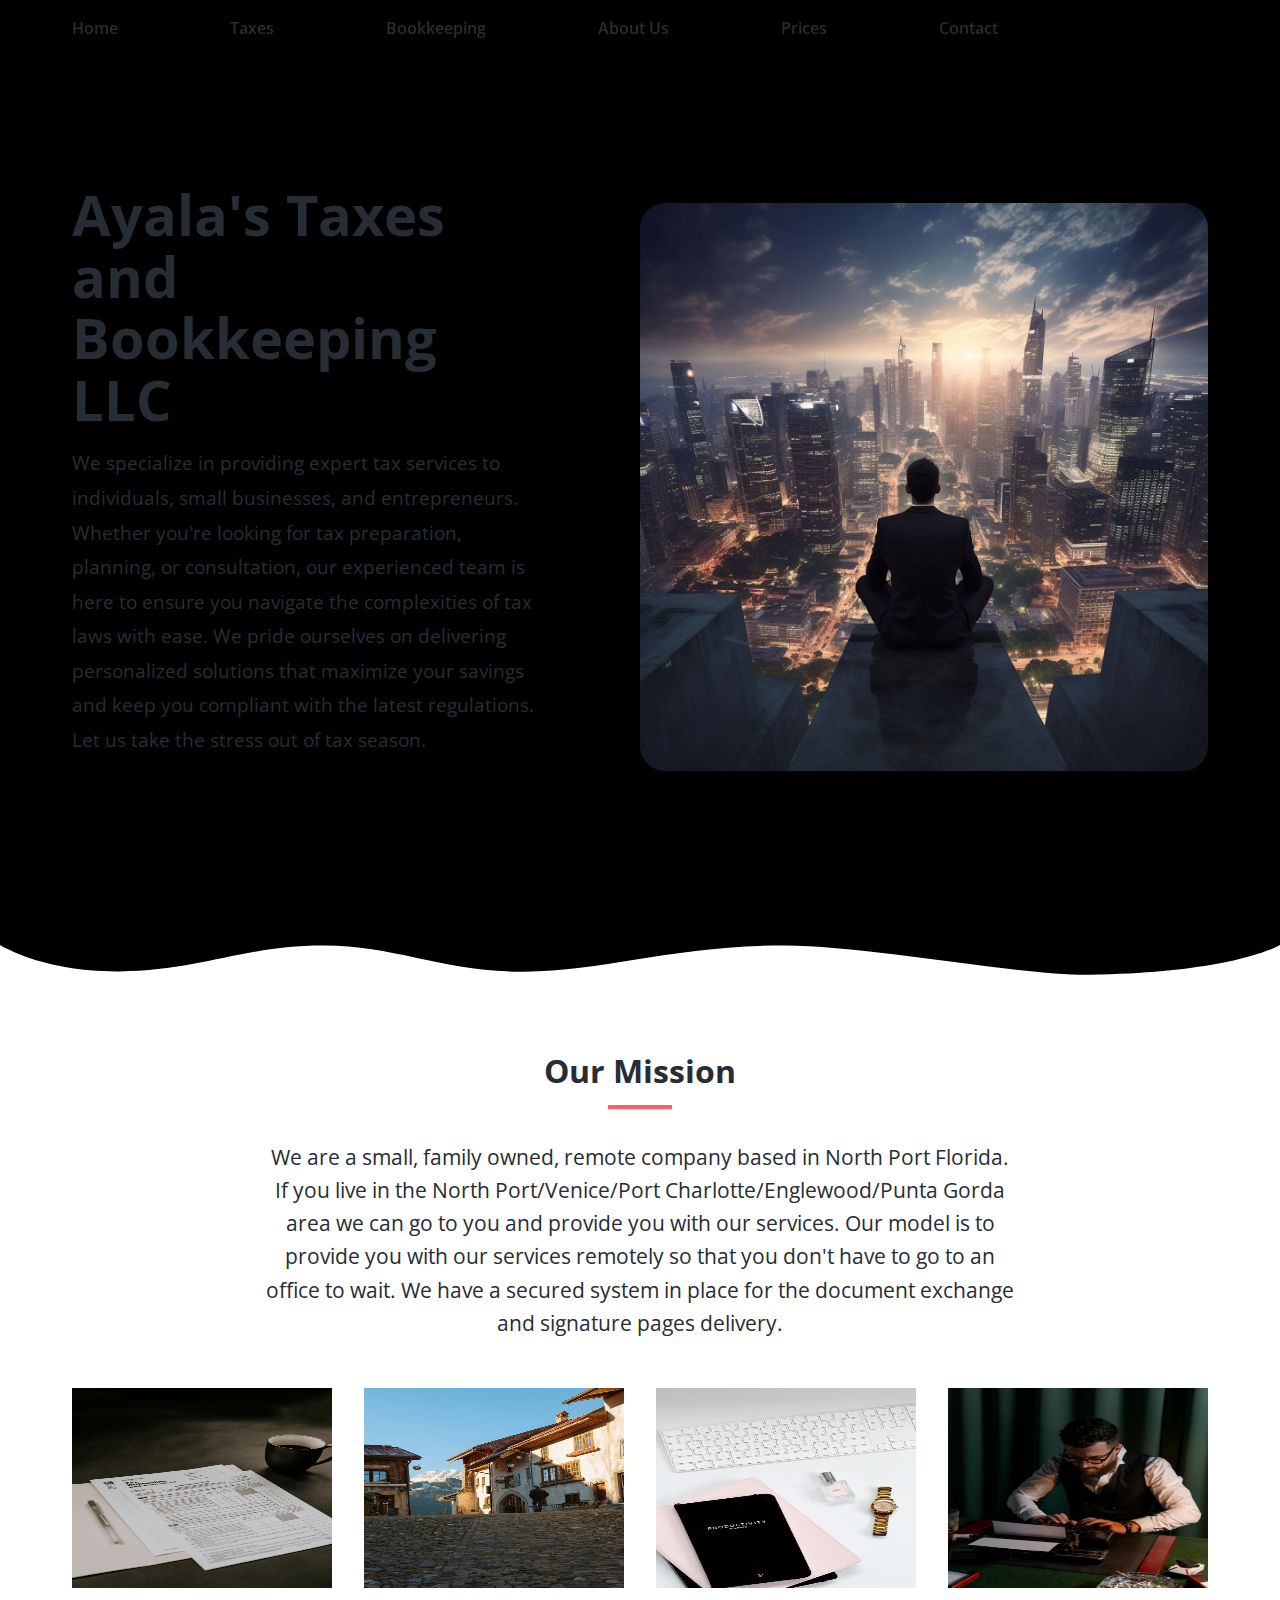
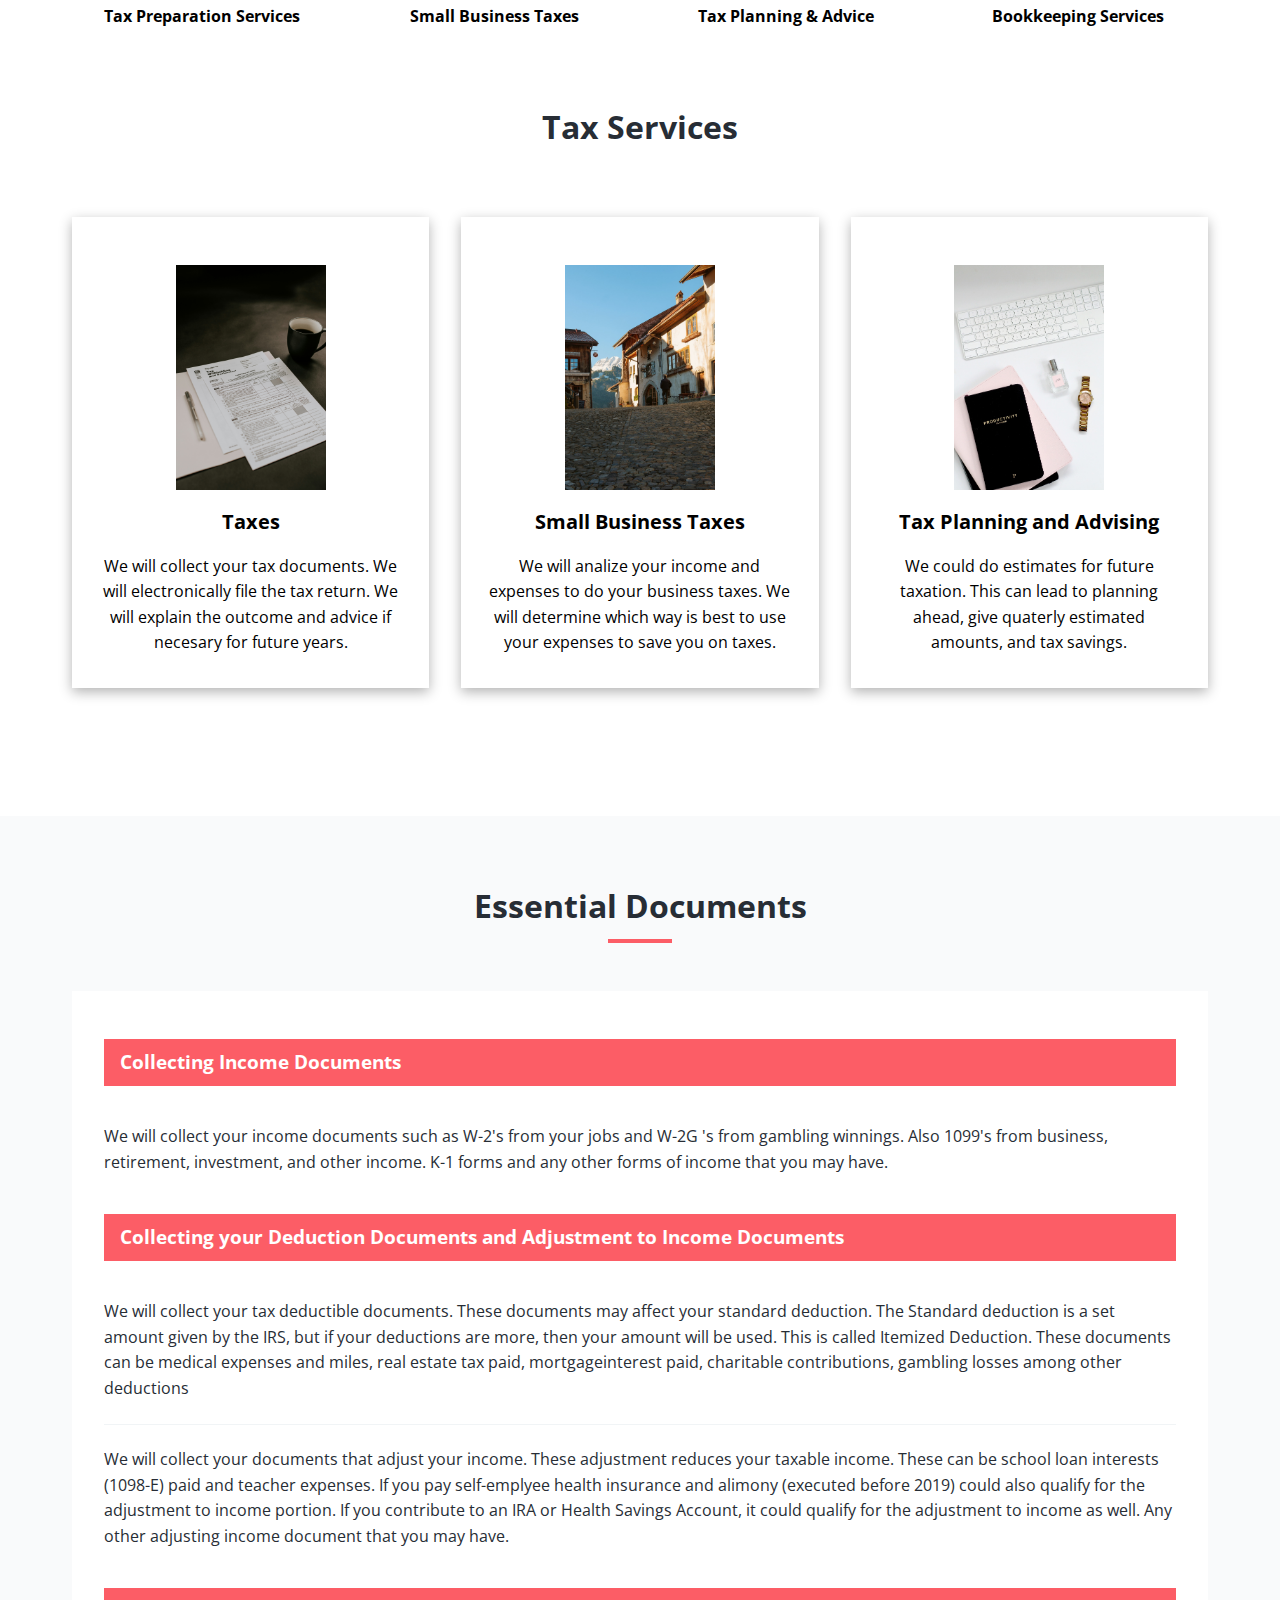
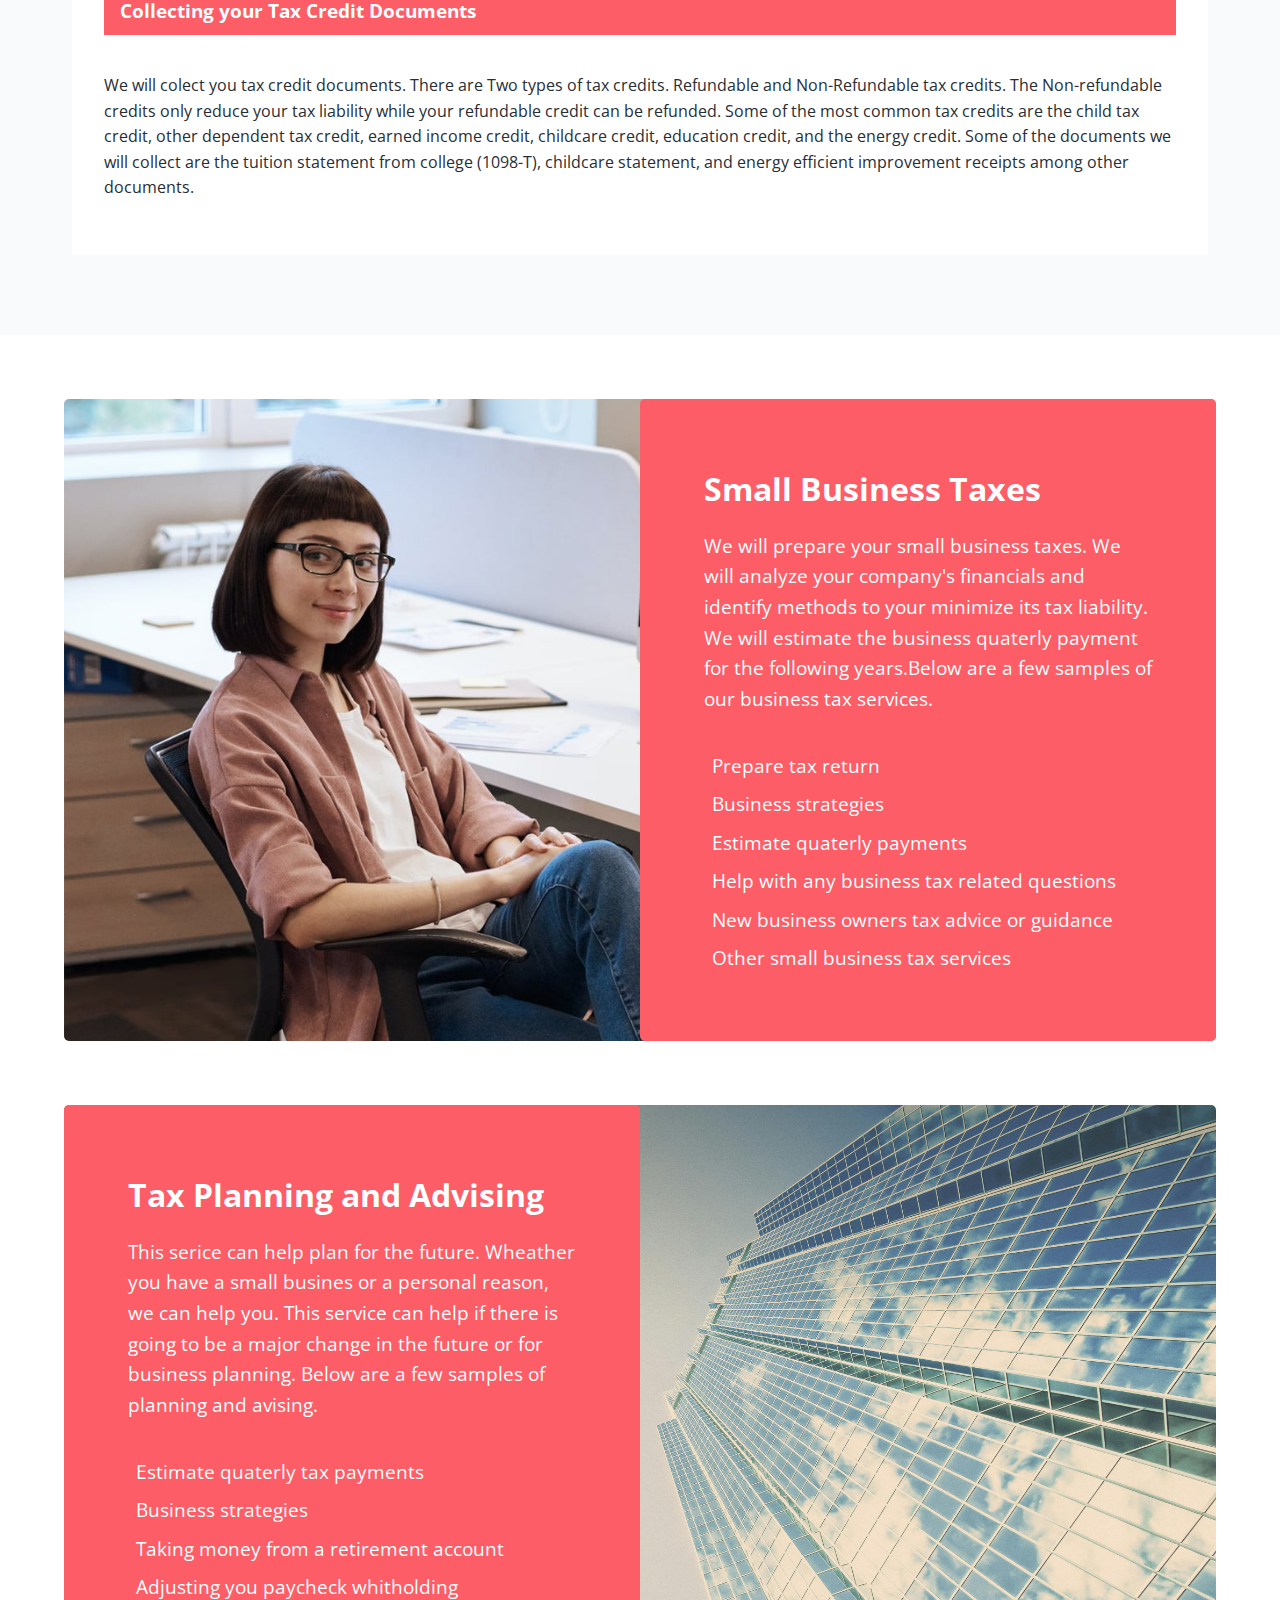
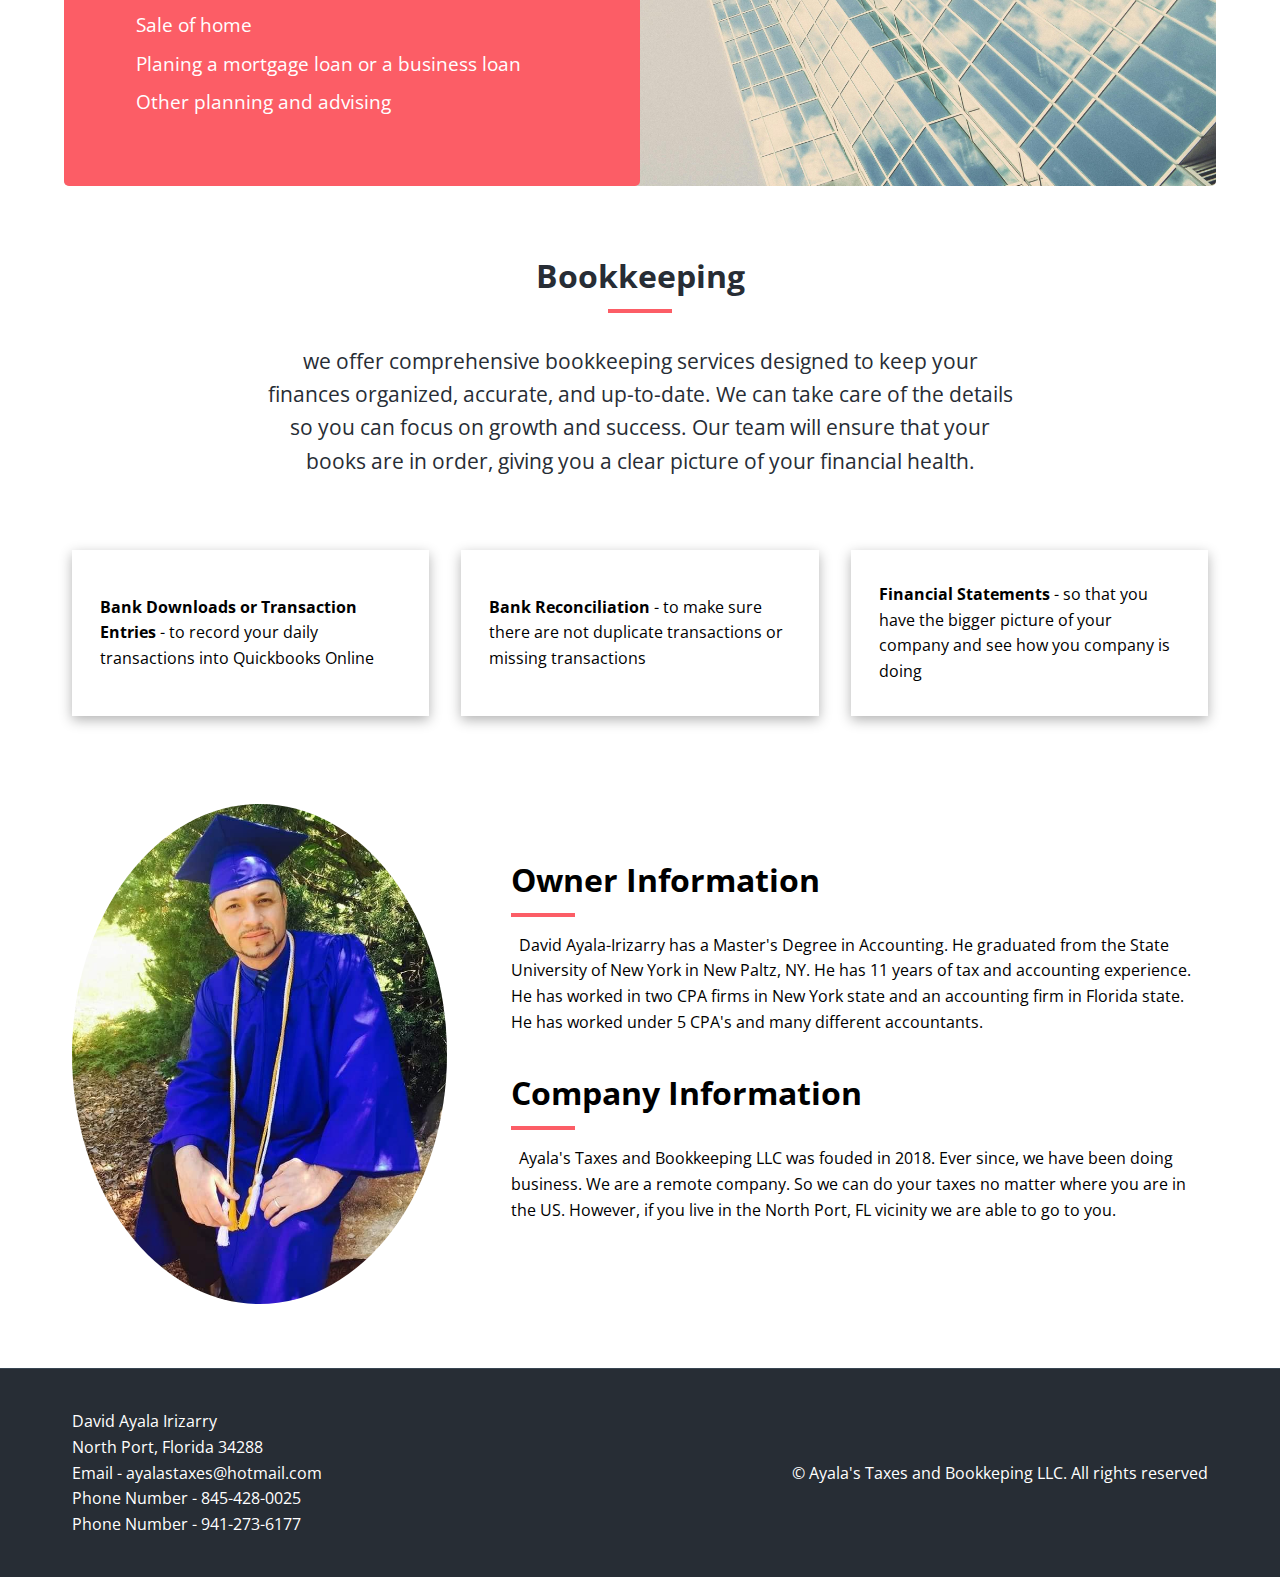
==== index.html @ 927ef103 "copy of 1" ====
<!DOCTYPE html>
<html lang="en">
<head>
    <meta charset="UTF-8">
    <meta name="viewport" content="width=device-width, initial-scale=1.0">
    <link rel="preconnect" href="https://fonts.googleapis.com">
    <link rel="preconnect" href="https://fonts.gstatic.com" crossorigin>
    <link href="https://fonts.googleapis.com/css2?family=Open+Sans:ital,wght@0,300..800;1,300..800&display=swap" rel="stylesheet">
    <link rel="stylesheet" href="https://cdnjs.cloudflare.com/ajax/libs/font-awesome/6.6.0/css/all.min.css" integrity="sha512-Kc323vGBEqzTmouAECnVceyQqyqdsSiqLQISBL29aUW4U/M7pSPA/gEUZQqv1cwx4OnYxTxve5UMg5GT6L4JJg==" crossorigin="anonymous" referrerpolicy="no-referrer" />
    <link rel="stylesheet" href="./css/styles.css">
    <link rel="icon" href="./images/favicon.jpg">
    <title>Ayalas Taxes and Bookkeeping LLC</title>
</head>
<body>
  <!-- navbar -->
    <nav class="navbar" role="navigation" aria-label="Main Navigation">
        <div class="navbar-flex container">
            <div class="main-menu-items">
                <ul class="main-menu-list">
                    <li>
                        <a href="/">Home</a>
                    </li>
                    <li>
                        <a href="#taxes">Taxes</a>
                    </li>
                    <li>
                        <a href="#bookkeeping">Bookkeeping</a>
                    </li>
                    <li>
                        <a href="#about">About Us</a>
                    </li>
                    <li>
                        <a href="./prices.html">Prices</a>
                    </li>
                    <li>
                        <a href="contact.html">Contact</a>
                    </li>
                    <li>
                        <a href="https://www.facebook.com/" target="_blank" aria-label="Follow Us On Facebook">
                            <i class="fa-brands fa-facebook"></i>
                        </a>
                    </li>
                </ul>
            </div>
            
            <!-- mobile menu -->
             <div class="mobile-menu">
                <!-- hamburger button -->
                 <div class="mobile-menu-toggle" role="button" aria-expanded="false" aria-controls="mobile-menu-items" aria-label="Open Mobile Menu" tabindex="0">
                    <i class="fas fa-bars fa-2x"> M E N U</i>
                 </div>
                 <!-- mobile Menu Items-->
                 <div id="mobile-menu-items" class="mobile-menu-items">
                    <ul class="mobile-menu-list">
                        <li>
                            <a href="/">Home</a>
                        </li>
                        <li>
                            <a href="#taxes">Taxes</a>
                        </li>
                        <li>
                            <a href="#bookkeeping">Bookkeeping</a>
                        </li>
                        <li>
                            <a href="#about">About Us</a>
                        </li>
                        <li>
                            <a href="/prices.html">Prices</a>
                        </li>
                        <li>
                            <a href="contact.html">Contact</a>
                        </li>
                        <li>
                          <a href="https://www.facebook.com/" target="_blank" aria-label="Follow Us On Facebook">
                              <i class="fa-brands fa-facebook"></i>
                          </a>
                      </li>
                    </ul>
                </div>
             </div>
        </div>
    </nav>

    <!-- hero -->

    <header class="hero">
        <div class="container hero-flex">
            <div class="hero-content">
                <h1>Ayala's Taxes and Bookkeeping LLC </h1>
                <p>
                  We specialize in providing expert tax services to individuals, small businesses, and entrepreneurs. Whether you're looking for tax preparation, planning, or consultation, our experienced team is here to ensure you navigate the complexities of tax laws with ease. We pride ourselves on delivering personalized solutions that maximize your savings and keep you compliant with the latest regulations. Let us take the stress out of tax season. 
                </p>
            </div>
            <img src="/images/manager-8405057_1280.jpg" alt="">
        </div>
        <svg
        class="frame-decoration"
        data-name="Layer 2"
        xmlns="http://www.w3.org/2000/svg"
        preserveAspectRatio="none"
        viewBox="0 0 1920 192.275"
      >
        <defs>
          <style>
            .cls-1 {
              fill: #ffffff;
            }
          </style>
        </defs>
        <title>frame-decoration</title>
        <path
          class="cls-1"
          d="M0,158.755s63.9,52.163,179.472,50.736c121.494-1.5,185.839-49.738,305.984-49.733,109.21,0,181.491,51.733,300.537,50.233,123.941-1.562,225.214-50.126,390.43-50.374,123.821-.185,353.982,58.374,458.976,56.373,217.907-4.153,284.6-57.236,284.6-57.236V351.03H0V158.755Z"
          transform="translate(0 -158.755)"
        />
      </svg>
    </header>

    <!-- mission Section -->
    <section class="learn">
        <div class="container">
          <div class="section-header">
            <h2>Our Mission</h2>
            <div class="heading-border"></div>
            <p>
              We are a small, family owned, remote company based in North Port Florida. If you live in the North Port/Venice/Port Charlotte/Englewood/Punta Gorda area we can go to you and provide you with our services. Our model is to provide you with our services remotely so that you don't have to go to an office to wait. We have a secured system in place for the document exchange and signature pages delivery.
            </p>
          </div>
  
          <div class="topics">
            <div class="topic">
              <div class="topic-image">
                <img src="images/kelly-sikkema-SiOW0btU0zk-unsplash.jpg" alt="topic" />
              </div>
              <div class="topic-text">
                <h3>Tax Preparation Services</h3>
              </div>
            </div>
            <div class="topic">
              <div class="topic-image">
                <img src="images/switzerland-670177_1280.jpg" alt="alternative" />
              </div>
              <div class="topic-text">
                <h3>Small Business Taxes</h3>
              </div>
            </div>
            <div class="topic">
              <div class="topic-image">
                <img src="images/planner-4233900_1280.jpg" alt="alternative" />
              </div>
              <div class="topic-text">
                <h3>Tax Planning & Advice</h3>
              </div>
            </div>
            <div class="topic">
              <div class="topic-image">
                <img src="images/pexels-cottonbro-5920940.jpg" alt="alternative" />
              </div>
              <div class="topic-text">
                <h3>Bookkeeping Services</h3>
              </div>
            </div>
          </div>
        </div>
      </section>

      <!-- Taxes Section -->
      <section class="chapters section" id="taxes">
        <div class="container">
            <div class="section-header">
                <h2>Tax Services</h2>
                <div class="heading-borders"></div>
            </div>
            <div class="chapter-cards">
                <div class="card">
                    <img src="/images/kelly-sikkema-SiOW0btU0zk-unsplash.jpg" alt="Tax Picture">
                    <h3>Taxes</h3>
                    <p>
                        We will collect your tax documents. We will electronically file the tax return. We will explain the outcome and advice if necesary for future years.
                    </p>
                </div>
                <div class="card">
                    <img src="/images/switzerland-670177_1280.jpg" alt="Small Town">
                    <h3>Small Business Taxes</h3>
                    <p>
                        We will analize your income and expenses to do your business taxes. We will determine which way is best to use your expenses to save you on taxes.
                    </p>
                </div>
                <div class="card">
                    <img src="/images/planner-4233900_1280.jpg" alt="Planner">
                    <h3>Tax Planning and Advising</h3>
                    <p>
                        We could do estimates for future taxation. This can lead to planning ahead, give quaterly estimated amounts, and tax savings.
                    </p>
                </div>
            </div>
        </div>
      </section>

      <!-- Essential Documents -->
       <section class="summary" id="summary">
        <div class="container">
            <div class="section-header">
                <h2>Essential Documents</h2>
                <div class="heading-border"></div>
            </div>
            <div class="section-lists">
                <div class="list">
                    <div class="list-header">Collecting Income Documents</div>
                    <div class="list-item">
                        We will collect your income documents such as W-2's from your jobs and W-2G 's from gambling winnings. Also 1099's from business, retirement, investment, and other income. K-1 forms and any other forms of income that you may have.
                    </div>
                </div>
                <div class="list">
                    <div class="list-header">Collecting your Deduction Documents and Adjustment to Income Documents</div>
                    <div class="list-item">
                      We will collect your tax deductible documents. These documents may affect your standard deduction. The Standard deduction is a set amount given by the IRS, but if your deductions are more, then your amount will be used. This is called Itemized Deduction. These documents can be medical expenses and miles, real estate tax paid, mortgageinterest paid, charitable contributions, gambling losses among other deductions
                    </div>
                    <div class="list-item">
                      We will collect your documents that adjust your income. These adjustment reduces your taxable income. These can be school loan interests (1098-E) paid and teacher expenses. If you pay self-emplyee health insurance and alimony (executed before 2019) could also qualify for the adjustment to income portion. If you contribute to an IRA or Health Savings Account, it could qualify for the adjustment to income as well. Any other adjusting income document that you may have.
                    </div>
                  </div>
                  <div class="list">
                    <div class="list-header">Collecting your Tax Credit Documents</div>
                    <div class="list-item">
                      We will colect you tax credit documents. There are Two types of tax credits. Refundable and Non-Refundable tax credits. The Non-refundable credits only reduce your tax liability while your refundable credit can be refunded. Some of the most common tax credits are the child tax credit, other dependent tax credit, earned income credit, childcare credit, education credit, and the energy credit. Some of the documents we will collect are the tuition statement from college (1098-T), childcare statement, and energy efficient improvement receipts among other documents.
                    </div>
            </div>
        </div>
       </section>

       <!-- Small Business Tax, and Planning -->
        <section class="info" id="info">
          <div class="info-container">
            <div class="info-left"></div>
            <div class="info-content">
              <h2>Small Business Taxes</h2>
              <p>
                We will prepare your small business taxes. We will analyze your company's financials and identify methods to your minimize its tax liability. We will estimate the business quaterly payment for the following years.Below are a few samples of our business tax services.
              </p>
              <ul>
                <li><i class="fas fa-check"></i> Prepare tax return</li>
                <li><i class="fas fa-check"></i> Business strategies</li>
                <li><i class="fas fa-check"></i> Estimate quaterly payments</li>
                <li><i class="fas fa-check"></i> Help with any business tax related questions</li>
                <li><i class="fas fa-check"></i> New business owners tax advice or guidance</li>
                <li><i class="fas fa-check"></i> Other small business tax services</li>
              </ul>
            </div>
          </div>
        </section>
        <section class="info" id="info">
          <div class="info-container-2">
            <div class="info-left"></div>
            <div class="info-content">
              <h2>Tax Planning and Advising</h2>
              <p>
                This serice can help plan for the future. Wheather you have a small busines or a personal reason, we can help you. This service can help if there is going to be a major change in the future or for business planning. Below are a few samples of planning and avising.
              </p>
              <ul>
                <li><i class="fas fa-check"></i> Estimate quaterly tax payments</li>
                <li><i class="fas fa-check"></i> Business strategies</li>
                <li><i class="fas fa-check"></i> Taking money from a retirement account</li>
                <li><i class="fas fa-check"></i> Adjusting you paycheck whitholding</li>
                <li><i class="fas fa-check"></i> Sale of home</li>
                <li><i class="fas fa-check"></i> Planing a mortgage loan or a business loan</li>
                <li><i class="fas fa-check"></i> Other planning and advising</li>
              </ul>
            </div>
          </div>
        </section>

        <!-- Takeaways -->
         <section class="takeaways" id="bookkeeping">
          <div class="container">
            <div class="section-header">
              <h2>Bookkeeping</h2>
              <div class="heading-border"></div>
              <p>
                we offer comprehensive bookkeeping services designed to keep your finances organized, accurate, and up-to-date. We can take care of the details so you can focus on growth and success. Our team will ensure that your books are in order, giving you a clear picture of your financial health.
              </p>
            </div>
            <div class="takeaways-cards">
              <div class="card">
                <p>
                  <strong>Bank Downloads or Transaction Entries</strong> - to record your daily transactions into Quickbooks Online
                </p>
              </div>
              <div class="card">
                <p>
                  <strong>Bank Reconciliation</strong> - to make sure there are not duplicate transactions or missing transactions
                </p>
              </div>
              <div class="card">
                <p>
                  <strong>Financial Statements</strong> - so that you have the bigger picture of your company and see how you company is doing
                </p>
              </div>
            </div>
          </div>
         </section>

          <!-- Autho Info -->
          <section class="details section" id="about">
            <div class="container details-flex">
              <img src="./images/megrad.jpg" alt="details">
              <div class="details-content">
                <h2>Owner Information</h2>
                <div class="heading-border"></div>
                <p>
                  <i class="fas fa-chevron-circle-right text-primary"></i> David Ayala-Irizarry has a Master's Degree in Accounting. He graduated from the State University of New York in New Paltz, NY. He has 11 years of tax and accounting experience. He has worked in two CPA firms in New York state and an accounting firm in Florida state. He has worked under 5 CPA's and many different accountants.
                </p>
                <h2>Company Information</h2>
                <div class="heading-border"></div>
                <p>
                  <i class="fas fa-chevron-circle-right text-primary"></i> Ayala's Taxes and Bookkeeping LLC was fouded in 2018. Ever since, we have been doing business. We are a remote company. So we can do your taxes no matter where you are in the US. However, if you live in the North Port, FL vicinity we are able to go to you.
                </p>
              </div>
            </div>
          </section>    

            <!-- footer -->
            <footer class="footer">
              <div class="container footer-flex">
          <ul class="footer-links">
            <li>David Ayala Irizarry</li>
            <li>North Port, Florida 34288</li>
            <li>Email - ayalastaxes@hotmail.com</li>
            <li>Phone Number - 845-428-0025</li>
            <li>Phone Number - 941-273-6177</li>
          </ul>
          <p>&copy; Ayala's Taxes and Bookkeping LLC. All rights reserved</p>
        </div>
            </footer>
    <script src="./js/script.js"></script>
</body>
</html>
---- css/styles.css ----
*,
*::before,
*::after {
  margin: 0;
  padding: 0;
  box-sizing: border-box;
}

:root {
  --primary-color: #fc5d66;
  --secondary-color: #ffc05a;
  --light-color: #f9fafb;
  --dark-color: #272d35;
}

html,
body {
  font-family: 'Open Sans', sans-serif;
  line-height: 1.6;
  scroll-behavior: smooth;
}

a {
  text-decoration: none;
}

ul {
  list-style: none;
}

img {
  max-width: 100%;
}

/* Utility Classes */
.container {
  max-width: 1200px;
  margin: 0 auto;
  padding: 0 2rem;
}

.container-sm {
  max-width: 1000px;
  margin: 0 auto;
  padding: 0 2rem;
}

.btn {
  display: inline-block;
  padding: 1.3rem 2.3rem;
  border: 1px solid var(--primary-color);
  border-radius: 32px;
  background: var(--primary-color);
  color: var(--dark-color);
  cursor: pointer;
  transition: all 0.2s;
}

.btn:hover {
  background: var(--dark-color);
  color: #fff;
  border-color: #fff;
}

/* Text Classes */
.text-primary {
  color: var(--primary-color);
}

.text-secondary {
  color: var(--secondary-color);
}

.section {
  margin: 4rem 0;
}

/* Section Header */
.section-header {
  max-width: 750px;
  margin: 0 auto;
  text-align: center;
  margin-bottom: 3rem;
}

.section-header h2 {
  font-size: 2rem;
  font-weight: 700;
  color: var(--dark-color);
  margin-bottom: 0.5rem;
}

.section-header p {
  font-size: 1.3rem;
  color: var(--dark-color);
}

.heading-border {
  width: 64px;
  height: 4px;
  background: var(--primary-color);
  margin: 0 auto 2rem;
}

/* Card */
.card {
  display: flex;
  flex-direction: column;
  align-items: center;
  justify-content: center;
  text-align: center;
  padding: 2rem 1.75rem;
  background: #fff;
  box-shadow: 0 4px 12px 0 rgba(0, 0, 0, 0.3);
}

/* Navbar */
.navbar {
  background: transparent;
  color: white;
  padding: 1rem 2rem;
  position: fixed;
  top: 0;
  right: 0;
  left: 0;
  z-index: 1000;
  transition: background-color 0.5s ease-in-out;
}

.navbar.navbar-scroll {
  background-color: rgba(235, 77, 85, 0.3);
  backdrop-filter: blur(10px);
}

.navbar-flex {
  display: flex;
  justify-content: space-between;
  align-items: center;
}

.navbar img {
  width: 81px;
  height: 32px;
}

.navbar .main-menu-list {
  display: flex;
  align-items: center;
  gap: 7rem;
  font-weight: 600;
}

.navbar a {
  color:var(--dark-color);
}

.navbar a:hover {
  color: rgba(0, 0, 0, 0.3);
}

.navbar i {
  font-size: 1.5rem;
}

/* Mobile Menu */
.mobile-menu {
  display: none;
}

.navbar .mobile-menu-toggle {
  color: var(--dark-color);
  cursor: pointer;
}

.navbar .mobile-menu-items {
  position: absolute;
  top: 100%;
  left: 0;
  width: 100%;
  background: rgba(0, 0, 0, 0.8);
  opacity: 0.95;
  padding: 3rem 2rem;
  text-align: center;
  box-shadow: 0 2px 5px rgba(0, 0, 0, 0.1);
  border-top: 1px solid rgba(255, 255, 255, 0.1);
  transform: translateX(100%);
  transition: transform 0.3s ease;
}

.navbar .mobile-menu-items.active {
  transform: translateX(0);
}

.navbar .mobile-menu-list {
  display: flex;
  flex-direction: column;
  gap: 2rem;
  font-size: 1.2rem;
}

.navbar .mobile-menu-items a:hover {
  color: rgba(241, 235, 235, 0.7);
}

/* Hero */
.hero {
  background: #000 url('../images/white-brick-background.jpg') center center/cover
    no-repeat;
  padding: 11.5rem 2rem 8rem;
  color:var(--dark-color);
  overflow-x: hidden;
  position: relative;
  
}

.hero .hero-flex {
  display: flex;
  justify-content: space-between;
  align-items: center;
  gap: 6rem;
  padding-bottom: 8rem;
}

.hero h1 {
  font-size: 3.5rem;
  line-height: 1.1;
  font-weight: 700;
  margin-bottom: 1rem;
}

.hero p {
  font-size: 1.2rem;
  margin-bottom: 2rem;
  line-height: 1.8;
  font-weight: 400;
}

.hero img {
  width: 50%;
  border-radius: 25px;
}

.hero .frame-decoration {
  position: absolute;
  bottom: 0;
  left: 0;
  width: 100%;
  height: 100px;
}

/* Learn Topics */
.topics {
  display: grid;
  grid-template-columns: repeat(4, 1fr);
  gap: 2rem;
}

.topic img {
  transition: transform 0.3s;
  max-height: 200px;
  width: 100%;
  align-items: center;
  justify-content: center;
}

.topic img:hover {
  transform: scale(1.1);
}

.topic h3 {
  font-size: 1rem;
  font-weight: 700;
  margin: 0.5rem 0;
  text-align: center;
}

/* Chapter Cards */
.chapter-cards {
  display: grid;
  grid-template-columns: repeat(3, 1fr);
  gap: 2rem;
  padding: 1rem 0 4rem;
}

.chapter-cards img {
  width: 150px;
  margin-top: 1rem;
}

.chapter-cards h3 {
  font-size: 1.25rem;
  font-weight: 700;
  margin: 1rem 0;
}

/* Essential documents */
.summary {
  background: var(--light-color);
  color: var(--dark-color);
  padding: 4rem 2rem 5rem;
}

.summary .section-lists {
  background: #fff;
  padding: 2rem;
}

.summary .list-header {
  background: var(--primary-color);
  color: #fff;
  padding: 0.5rem 1rem;
  font-size: 1.2rem;
  font-weight: 700;
  margin: 1rem 0;
}

.summary .list-item {
  padding: 1.4rem 0;
  border-bottom: 1px solid #f1f4f6;
}

.summary .list-item:last-child {
  border-bottom: none;
}

/* Info Section */
.info-container {
  background: url('../images/audience.jpg') top center/cover no-repeat;
  display: flex;
  margin: 4rem;
  border-radius: 5px;
}
.info-container-2 {
  background: url('../images/pexels-scottwebb-27406.jpg') top center/cover no-repeat;
  display: flex;
  flex-direction: row-reverse;
  margin: 4rem;
  border-radius: 5px;
}

.info-content {
  background-color: var(--primary-color);
  color: #fff;
  flex: 1;
  padding: 4rem;
  border-radius: 5px;
}

.info-content h2 {
  font-size: 2rem;
  margin-bottom: 1rem;
  font-weight: 700;
}

.info-content p {
  font-size: 1.2rem;
  margin-bottom: 2rem;
}

.info-content ul li {
  font-size: 1.2rem;
  line-height: 2;
}

.info-content i {
  margin-right: 0.5rem;
  color: var(--secondary-color);
}

.info-left {
  width: 50%;
}

/* Takeaways */
.takeaways-cards {
  display: grid;
  grid-template-columns: repeat(3, 1fr);
  gap: 2rem;
  padding: 1.5rem 0;
}

.takeaways-cards .card {
  flex-direction: row;
  text-align: left;
}

.takeaways-cards .card i {
  margin-right: 1rem;
}

.takeaways h2{
  margin-top: 4rem;
}

/* Details */
.details .details-flex {
  display: flex;
  gap: 4rem;
  align-items: center;
  justify-content: center;
}

.details img {
  width: 100%;
  max-width: 400px;
  max-height: 500px;
  border-radius: 50%;
}

.details h2 {
  font-size: 2rem;
  font-weight: 700;
  margin-bottom: 0.5rem;
}

.details .heading-border {
  margin: 0;
}

.details p {
  margin: 1rem 0 2rem;
}

/* Author */
.details + .details .details-flex {
  flex-direction: row-reverse;
}

.details ul {
  margin-bottom: 2rem;
}

.details ul li {
  line-height: 2;
}

.details i {
  margin-right: 0.5rem;
}

/* Footer */
.footer {
  background: var(--dark-color);
  color: #fff;
  border-top: 1px solid #384653;
  padding: 0.5rem 2rem;
}

.footer-flex {
  display: flex;
  justify-content: space-between;
  align-items: center;
}

.footer ul {
  display: flex;
  flex-direction: column;
  justify-content: center;
  /* gap: .5rem; */
  margin: 2rem 0;
}

/* Inner Header */
.inner-header {
  background: var(--primary-color);
  color: #fff;
  height: 250px;
  padding-top: 8rem;
}

.inner-header h1 {
  font-size: 2.5rem;
  font-weight: 700;
  margin-bottom: 1rem;
}

/* Contact Form */
.contact-form p {
  margin-bottom: 3rem;
}

.contact-form input,
.contact-form textarea {
  display: block;
  font-family: inherit;
  font-size: medium;
  width: 100%;
  margin: 1.5rem 0;
  border: 1px solid #ccc;
  padding: 1.2rem 1rem;
}

.contact-form textarea {
  height: 200px;
}

.contact-form .btn {
  display: block;
  width: 25%;
  font-size: inherit;
  font-family: inherit;
  margin: 0 auto;
}

/* Location */
.location h2 {
  font-size: 2rem;
  font-weight: 700;
  margin-bottom: 1rem;
}

.location p {
  margin-bottom: 2rem;
}

.location .map {
  overflow: hidden;
  position: relative;
  height: 0;
  margin-bottom: 3rem;
  padding-bottom: 50%;
  border-radius: 0.25rem;
}

.location .map iframe {
  position: absolute;
  top: 0;
  left: 0;
  width: 100%;
  height: 100%;
  border: none;
}

/* Media Queries */
@media (max-width: 1200px) {
  .hero .hero-flex {
    gap: 2rem;
  }

  .hero img {
    max-width: 500px;
    margin-right: 0;
  }

  .hero h1 {
    font-size: 3rem;
  }

  .topics {
    grid-template-columns: repeat(3, 1fr);
  }
}

@media (max-width: 992px) {
  .hero {
    text-align: center;
  }

  .hero .hero-flex {
    flex-direction: column;
    padding-bottom: 4rem;
  }

  .hero img {
    max-width: 600px;
    margin-top: 2rem;
  }

  .topics {
    grid-template-columns: repeat(2, 1fr);
  }

  .chapter-cards,
  .takeaways-cards {
    grid-template-columns: 1fr;
  }

  .details-flex,
  .details + .details .details-flex,
  .stats .stats-flex {
    flex-direction: column;
    gap: 2rem;
  }
}

@media (max-width: 768px) {
  .main-menu-items,
  .info-left {
    display: none;
  }

  .navbar .mobile-menu {
    display: block;
  }

  .navbar .mobile-menu-toggle {
    display: block;
    padding: 10px;
  }

  .navbar .mobile-menu-list a{
    color: #fff;
  }

  .info-container {
    flex-direction: column;
  }

  .info-content {
    padding: 2rem;
  }

  .info-content h2 {
    font-size: 1.5rem;
  }

  .info-content p {
    font-size: 1rem;
  }

  .footer {
    padding: 0.5rem 1rem;
  }

  .footer-flex {
    flex-direction: column;
    text-align: center;
  }
}

@media (max-width: 576px) {
  .hero {
    padding-right: 0.2rem;
    padding-left: 0.2rem;
  }

  .hero h1 {
    font-size: 2.5rem;
  }

  .hero img {
    max-width: 350px;
  }

  .topics {
    grid-template-columns: 1fr;
  }

  .summary .container {
    padding: 0;
  }
}
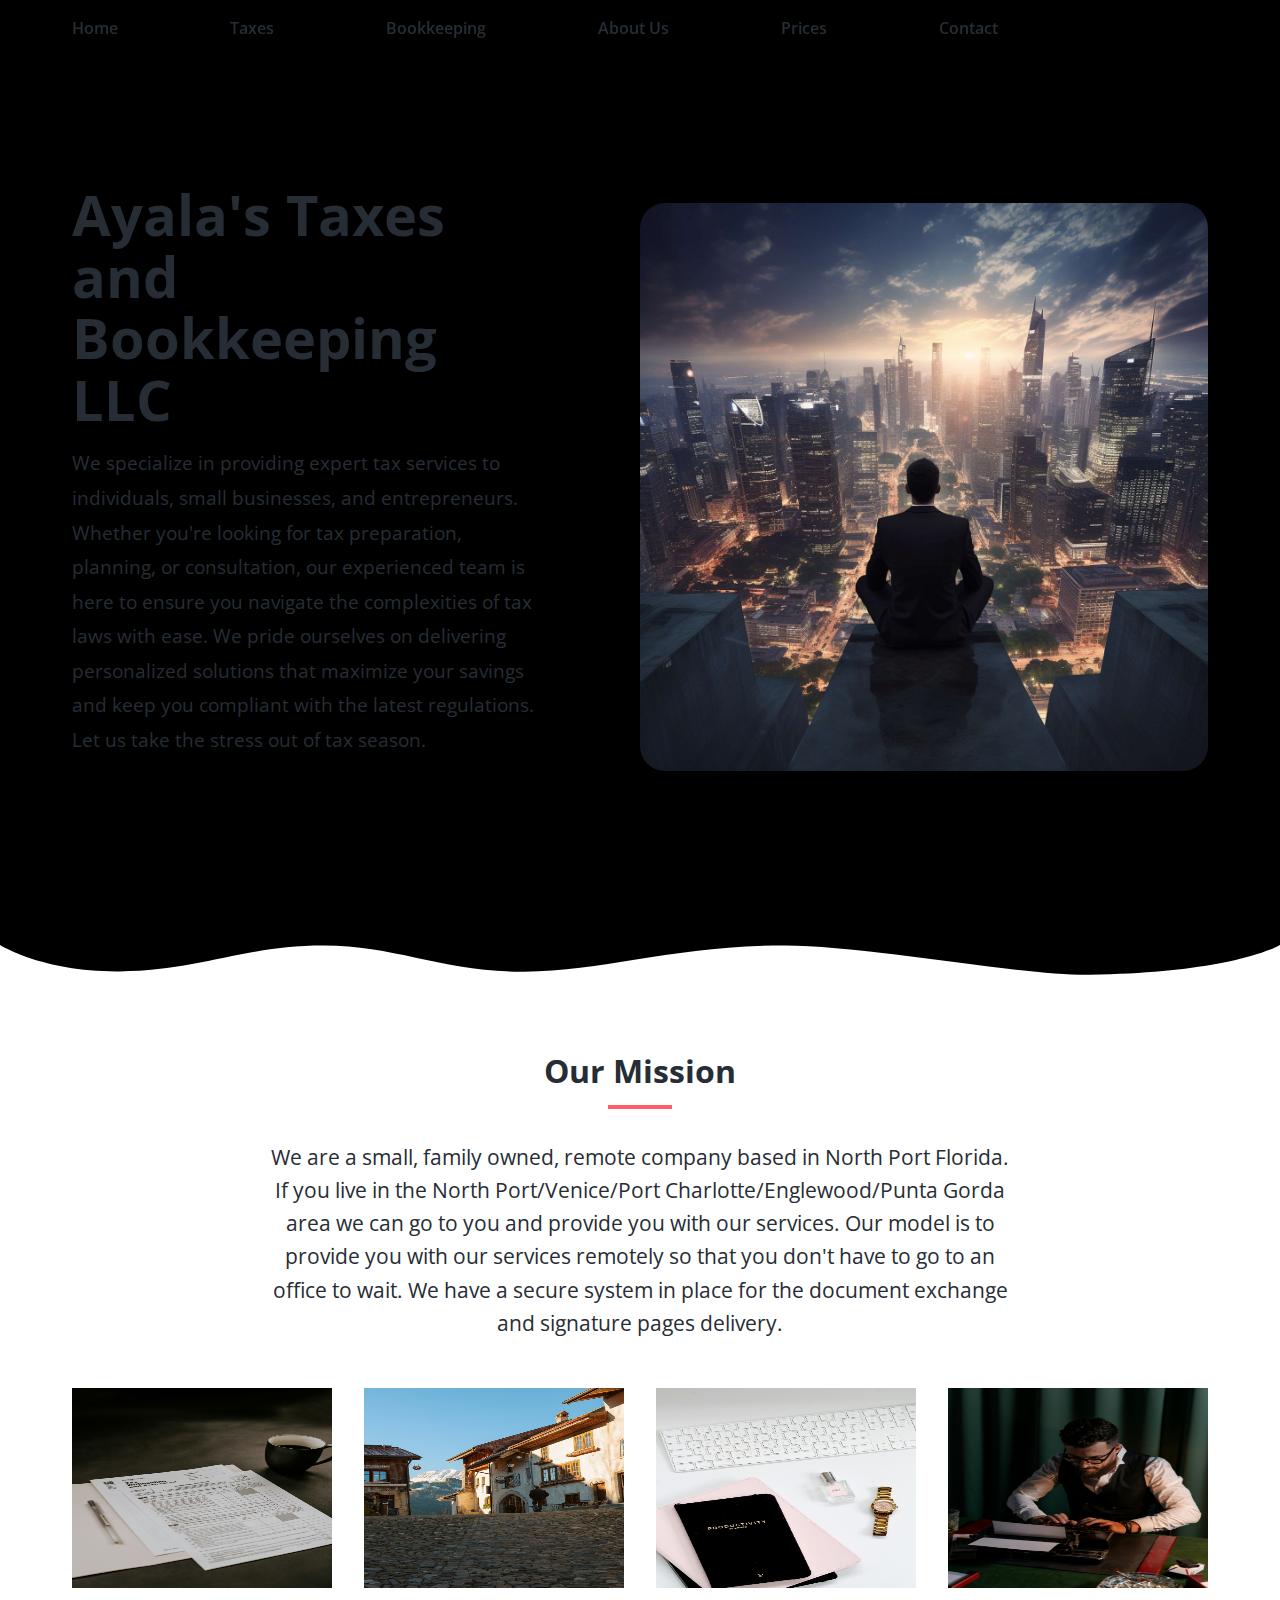
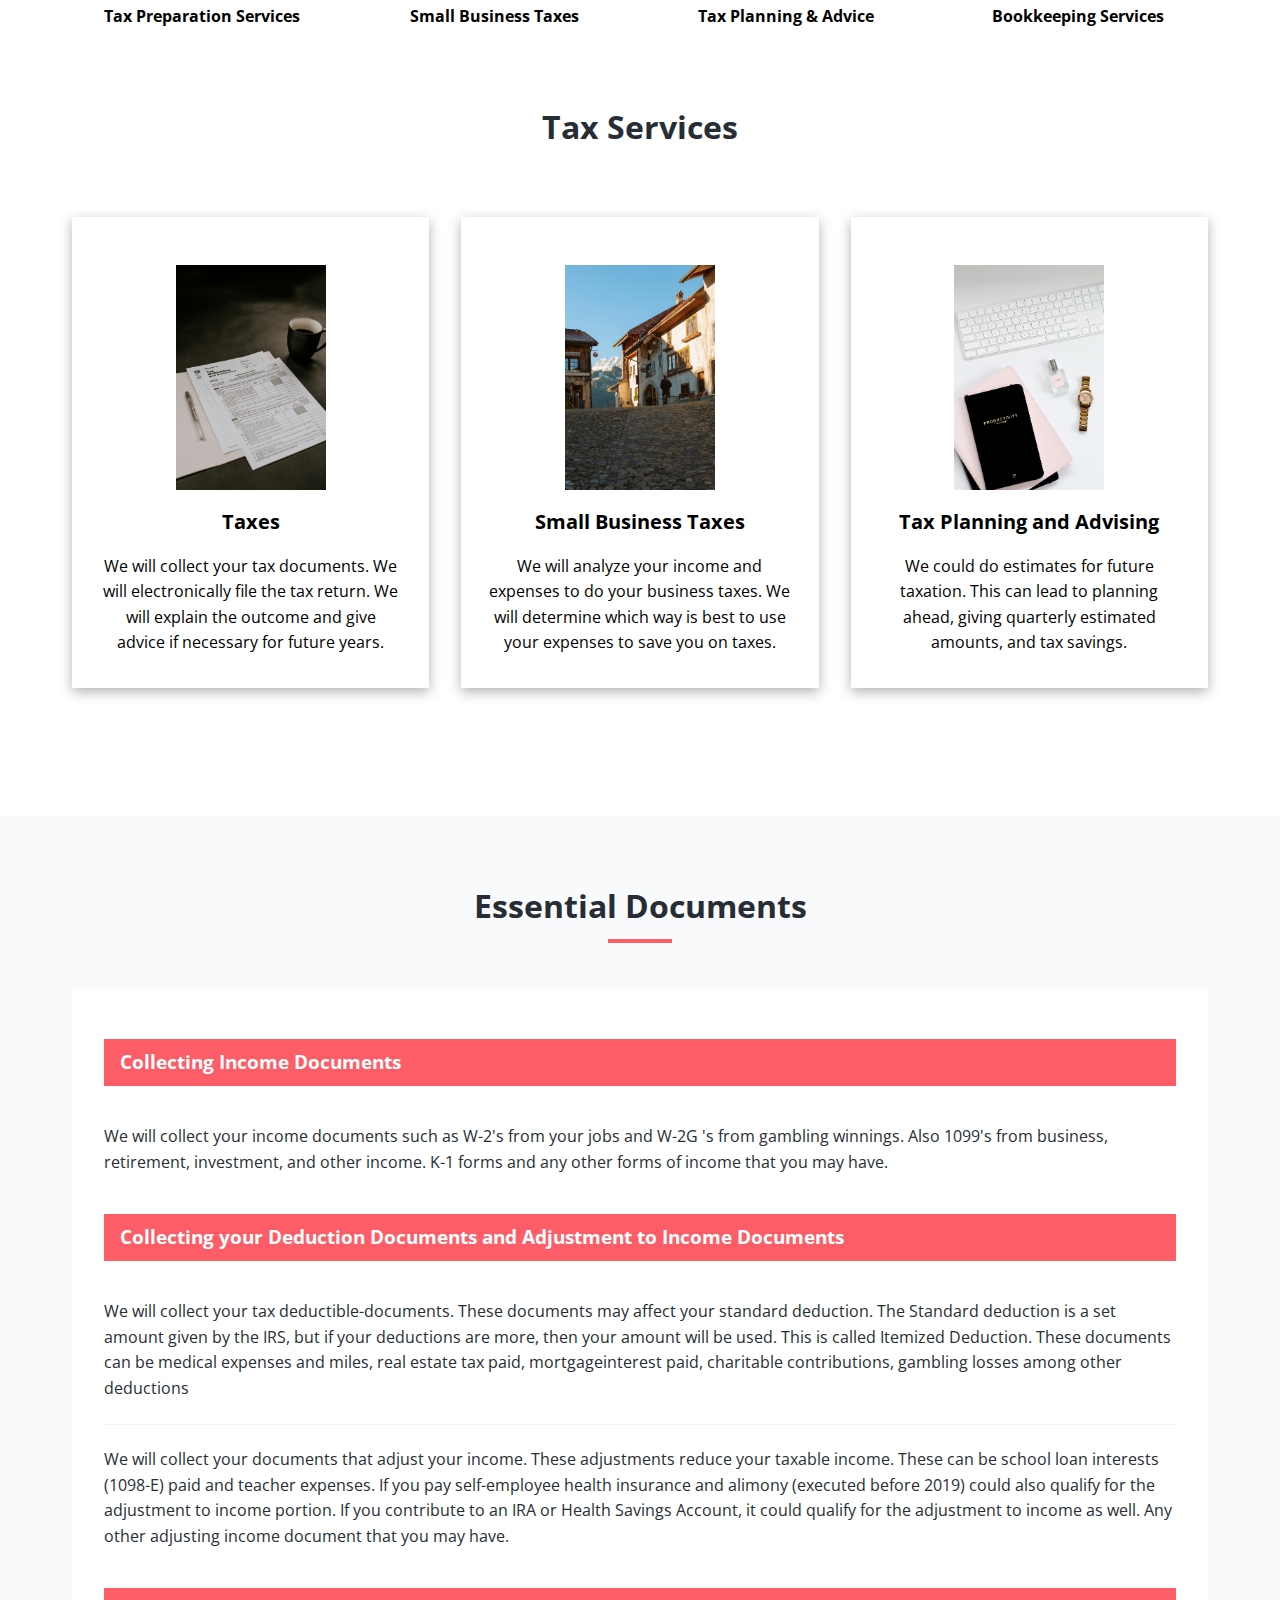
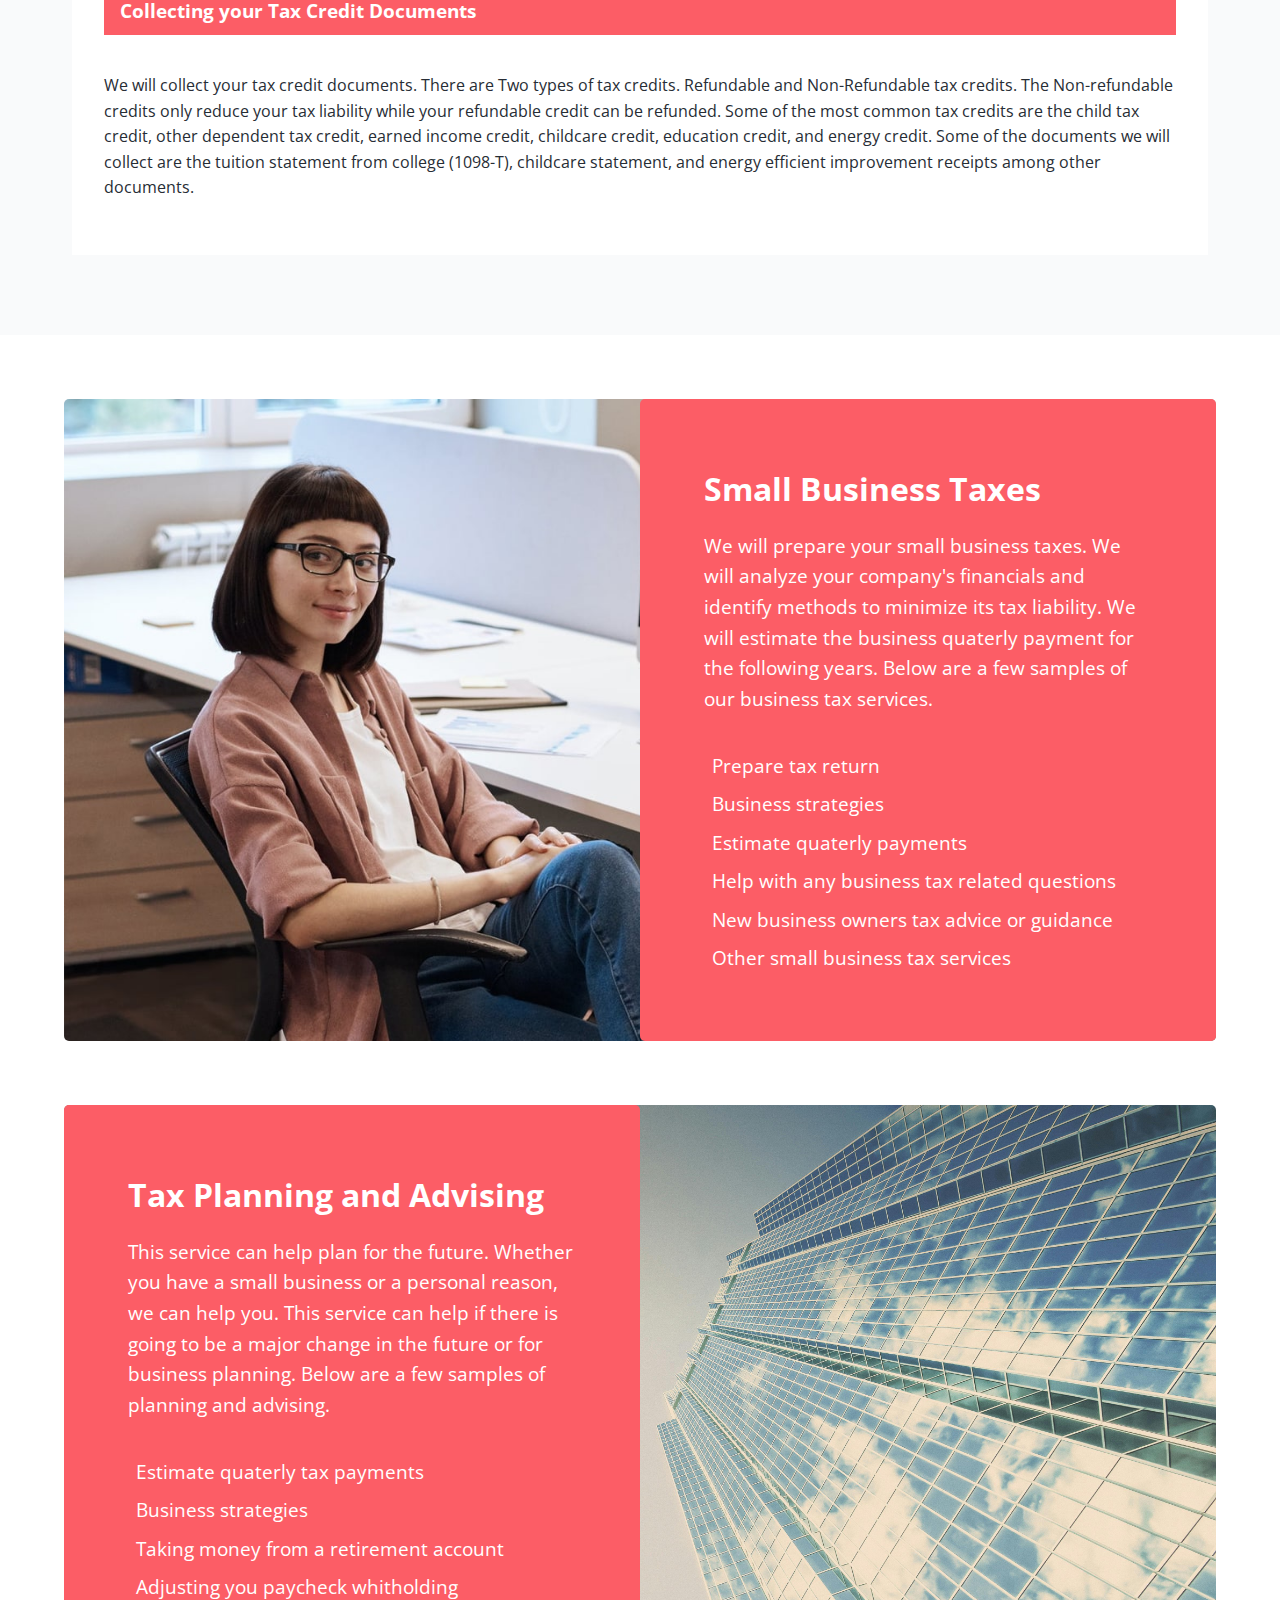
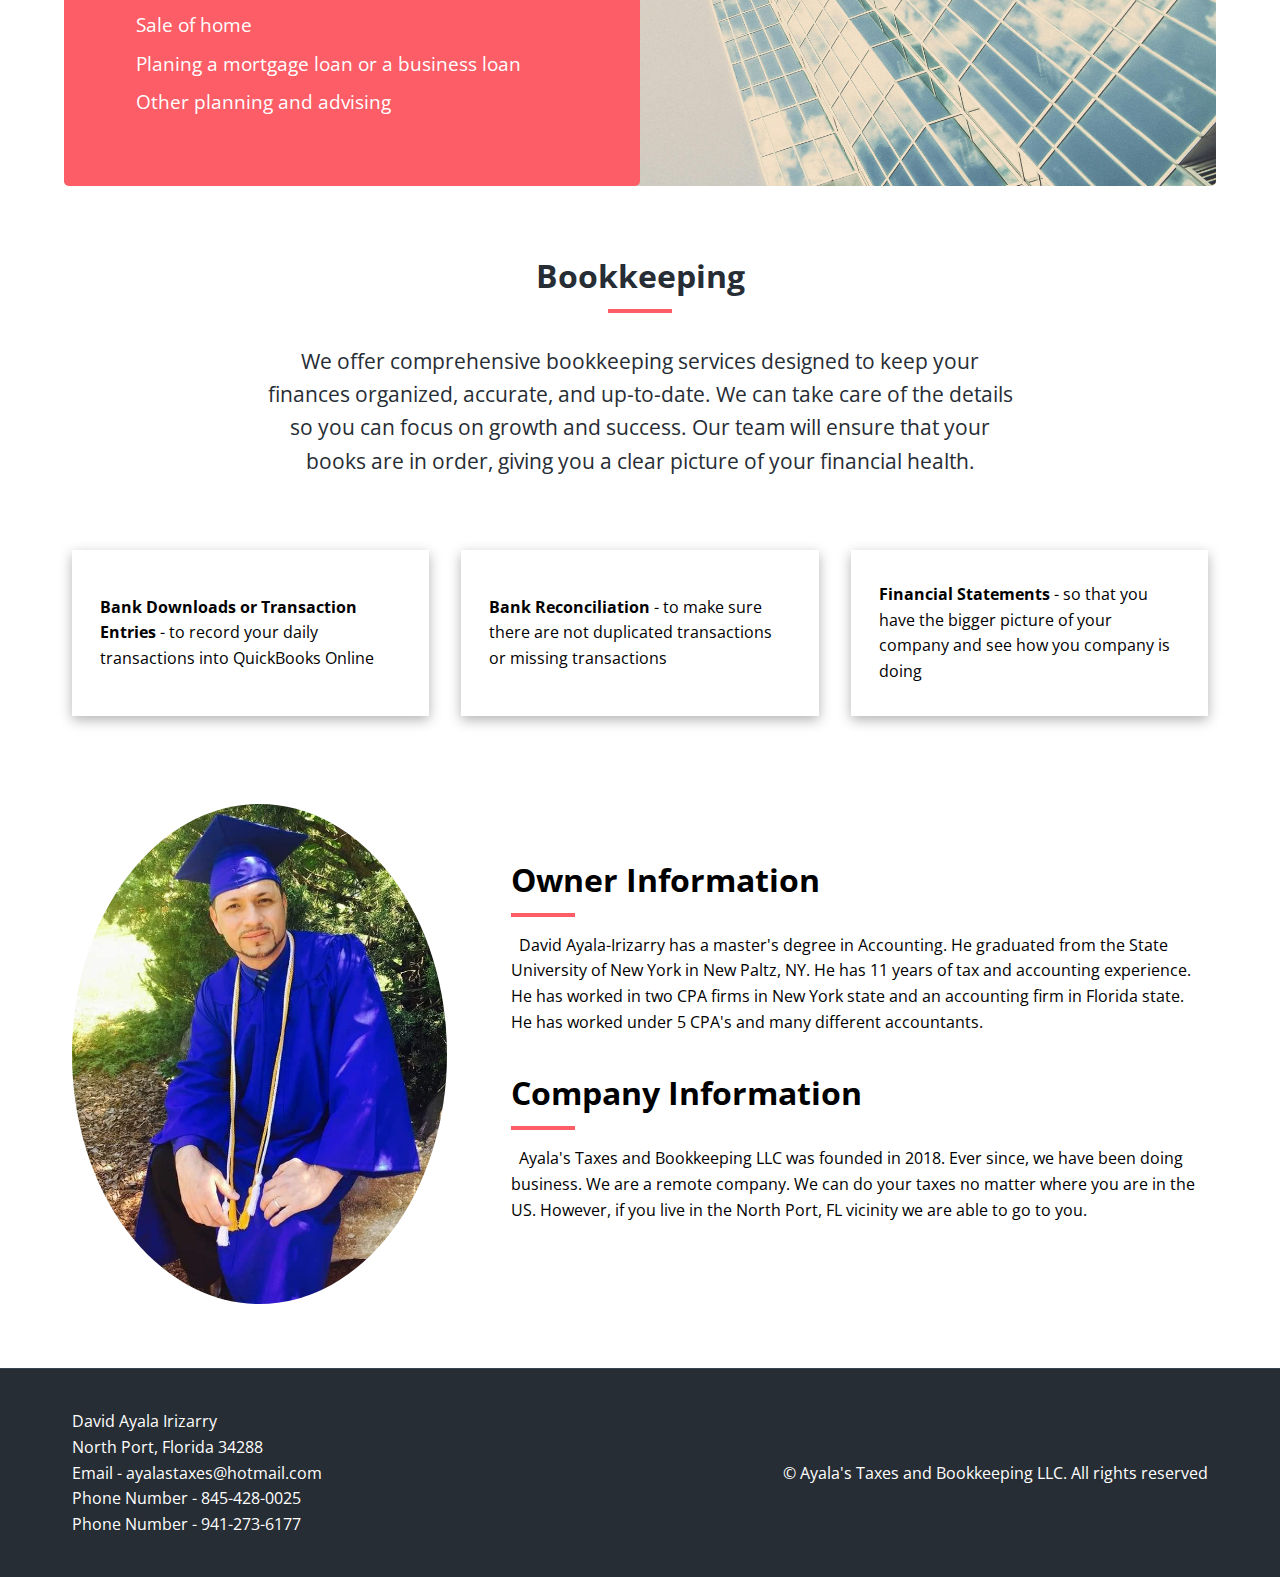
==== commit 89bbf33d: "last changes" ====
--- a/index.html
+++ b/index.html
@@ -9,7 +9,7 @@
     <link rel="stylesheet" href="https://cdnjs.cloudflare.com/ajax/libs/font-awesome/6.6.0/css/all.min.css" integrity="sha512-Kc323vGBEqzTmouAECnVceyQqyqdsSiqLQISBL29aUW4U/M7pSPA/gEUZQqv1cwx4OnYxTxve5UMg5GT6L4JJg==" crossorigin="anonymous" referrerpolicy="no-referrer" />
     <link rel="stylesheet" href="./css/styles.css">
     <link rel="icon" href="./images/favicon.jpg">
-    <title>Ayalas Taxes and Bookkeeping LLC</title>
+    <title>Ayala's Taxes and Bookkeeping LLC</title>
 </head>
 <body>
   <!-- navbar -->
@@ -123,7 +123,7 @@
             <h2>Our Mission</h2>
             <div class="heading-border"></div>
             <p>
-              We are a small, family owned, remote company based in North Port Florida. If you live in the North Port/Venice/Port Charlotte/Englewood/Punta Gorda area we can go to you and provide you with our services. Our model is to provide you with our services remotely so that you don't have to go to an office to wait. We have a secured system in place for the document exchange and signature pages delivery.
+              We are a small, family owned, remote company based in North Port Florida. If you live in the North Port/Venice/Port Charlotte/Englewood/Punta Gorda area we can go to you and provide you with our services. Our model is to provide you with our services remotely so that you don't have to go to an office to wait. We have a secure system in place for the document exchange and signature pages delivery.
             </p>
           </div>
   
@@ -176,21 +176,21 @@
                     <img src="/images/kelly-sikkema-SiOW0btU0zk-unsplash.jpg" alt="Tax Picture">
                     <h3>Taxes</h3>
                     <p>
-                        We will collect your tax documents. We will electronically file the tax return. We will explain the outcome and advice if necesary for future years.
+                        We will collect your tax documents. We will electronically file the tax return. We will explain the outcome and give advice if necessary for future years.
                     </p>
                 </div>
                 <div class="card">
                     <img src="/images/switzerland-670177_1280.jpg" alt="Small Town">
                     <h3>Small Business Taxes</h3>
                     <p>
-                        We will analize your income and expenses to do your business taxes. We will determine which way is best to use your expenses to save you on taxes.
+                        We will analyze your income and expenses to do your business taxes. We will determine which way is best to use your expenses to save you on taxes.
                     </p>
                 </div>
                 <div class="card">
                     <img src="/images/planner-4233900_1280.jpg" alt="Planner">
                     <h3>Tax Planning and Advising</h3>
                     <p>
-                        We could do estimates for future taxation. This can lead to planning ahead, give quaterly estimated amounts, and tax savings.
+                        We could do estimates for future taxation. This can lead to planning ahead, giving quarterly estimated amounts, and tax savings.
                     </p>
                 </div>
             </div>
@@ -214,16 +214,16 @@
                 <div class="list">
                     <div class="list-header">Collecting your Deduction Documents and Adjustment to Income Documents</div>
                     <div class="list-item">
-                      We will collect your tax deductible documents. These documents may affect your standard deduction. The Standard deduction is a set amount given by the IRS, but if your deductions are more, then your amount will be used. This is called Itemized Deduction. These documents can be medical expenses and miles, real estate tax paid, mortgageinterest paid, charitable contributions, gambling losses among other deductions
+                      We will collect your tax deductible-documents. These documents may affect your standard deduction. The Standard deduction is a set amount given by the IRS, but if your deductions are more, then your amount will be used. This is called Itemized Deduction. These documents can be medical expenses and miles, real estate tax paid, mortgageinterest paid, charitable contributions, gambling losses among other deductions
                     </div>
                     <div class="list-item">
-                      We will collect your documents that adjust your income. These adjustment reduces your taxable income. These can be school loan interests (1098-E) paid and teacher expenses. If you pay self-emplyee health insurance and alimony (executed before 2019) could also qualify for the adjustment to income portion. If you contribute to an IRA or Health Savings Account, it could qualify for the adjustment to income as well. Any other adjusting income document that you may have.
+                      We will collect your documents that adjust your income. These adjustments reduce your taxable income. These can be school loan interests (1098-E) paid and teacher expenses. If you pay self-employee health insurance and alimony (executed before 2019) could also qualify for the adjustment to income portion. If you contribute to an IRA or Health Savings Account, it could qualify for the adjustment to income as well. Any other adjusting income document that you may have.
                     </div>
                   </div>
                   <div class="list">
                     <div class="list-header">Collecting your Tax Credit Documents</div>
                     <div class="list-item">
-                      We will colect you tax credit documents. There are Two types of tax credits. Refundable and Non-Refundable tax credits. The Non-refundable credits only reduce your tax liability while your refundable credit can be refunded. Some of the most common tax credits are the child tax credit, other dependent tax credit, earned income credit, childcare credit, education credit, and the energy credit. Some of the documents we will collect are the tuition statement from college (1098-T), childcare statement, and energy efficient improvement receipts among other documents.
+                      We will collect your tax credit documents. There are Two types of tax credits. Refundable and Non-Refundable tax credits. The Non-refundable credits only reduce your tax liability while your refundable credit can be refunded. Some of the most common tax credits are the child tax credit, other dependent tax credit, earned income credit, childcare credit, education credit, and energy credit. Some of the documents we will collect are the tuition statement from college (1098-T), childcare statement, and energy efficient improvement receipts among other documents.
                     </div>
             </div>
         </div>
@@ -236,7 +236,7 @@
             <div class="info-content">
               <h2>Small Business Taxes</h2>
               <p>
-                We will prepare your small business taxes. We will analyze your company's financials and identify methods to your minimize its tax liability. We will estimate the business quaterly payment for the following years.Below are a few samples of our business tax services.
+                We will prepare your small business taxes. We will analyze your company's financials and identify methods to minimize its tax liability. We will estimate the business quaterly payment for the following years. Below are a few samples of our business tax services.
               </p>
               <ul>
                 <li><i class="fas fa-check"></i> Prepare tax return</li>
@@ -255,7 +255,7 @@
             <div class="info-content">
               <h2>Tax Planning and Advising</h2>
               <p>
-                This serice can help plan for the future. Wheather you have a small busines or a personal reason, we can help you. This service can help if there is going to be a major change in the future or for business planning. Below are a few samples of planning and avising.
+                This service can help plan for the future. Whether you have a small business or a personal reason, we can help you. This service can help if there is going to be a major change in the future or for business planning. Below are a few samples of planning and advising.
               </p>
               <ul>
                 <li><i class="fas fa-check"></i> Estimate quaterly tax payments</li>
@@ -277,18 +277,18 @@
               <h2>Bookkeeping</h2>
               <div class="heading-border"></div>
               <p>
-                we offer comprehensive bookkeeping services designed to keep your finances organized, accurate, and up-to-date. We can take care of the details so you can focus on growth and success. Our team will ensure that your books are in order, giving you a clear picture of your financial health.
+                We offer comprehensive bookkeeping services designed to keep your finances organized, accurate, and up-to-date. We can take care of the details so you can focus on growth and success. Our team will ensure that your books are in order, giving you a clear picture of your financial health.
               </p>
             </div>
             <div class="takeaways-cards">
               <div class="card">
                 <p>
-                  <strong>Bank Downloads or Transaction Entries</strong> - to record your daily transactions into Quickbooks Online
+                  <strong>Bank Downloads or Transaction Entries</strong> - to record your daily transactions into QuickBooks Online
                 </p>
               </div>
               <div class="card">
                 <p>
-                  <strong>Bank Reconciliation</strong> - to make sure there are not duplicate transactions or missing transactions
+                  <strong>Bank Reconciliation</strong> - to make sure there are not duplicated transactions or missing transactions
                 </p>
               </div>
               <div class="card">
@@ -308,12 +308,12 @@
                 <h2>Owner Information</h2>
                 <div class="heading-border"></div>
                 <p>
-                  <i class="fas fa-chevron-circle-right text-primary"></i> David Ayala-Irizarry has a Master's Degree in Accounting. He graduated from the State University of New York in New Paltz, NY. He has 11 years of tax and accounting experience. He has worked in two CPA firms in New York state and an accounting firm in Florida state. He has worked under 5 CPA's and many different accountants.
+                  <i class="fas fa-chevron-circle-right text-primary"></i> David Ayala-Irizarry has a master's degree in Accounting. He graduated from the State University of New York in New Paltz, NY. He has 11 years of tax and accounting experience. He has worked in two CPA firms in New York state and an accounting firm in Florida state. He has worked under 5 CPA's and many different accountants.
                 </p>
                 <h2>Company Information</h2>
                 <div class="heading-border"></div>
                 <p>
-                  <i class="fas fa-chevron-circle-right text-primary"></i> Ayala's Taxes and Bookkeeping LLC was fouded in 2018. Ever since, we have been doing business. We are a remote company. So we can do your taxes no matter where you are in the US. However, if you live in the North Port, FL vicinity we are able to go to you.
+                  <i class="fas fa-chevron-circle-right text-primary"></i> Ayala's Taxes and Bookkeeping LLC was founded in 2018. Ever since, we have been doing business. We are a remote company. We can do your taxes no matter where you are in the US. However, if you live in the North Port, FL vicinity we are able to go to you.
                 </p>
               </div>
             </div>
@@ -329,7 +329,7 @@
             <li>Phone Number - 845-428-0025</li>
             <li>Phone Number - 941-273-6177</li>
           </ul>
-          <p>&copy; Ayala's Taxes and Bookkeping LLC. All rights reserved</p>
+          <p>&copy; Ayala's Taxes and Bookkeeping LLC. All rights reserved</p>
         </div>
             </footer>
     <script src="./js/script.js"></script>
